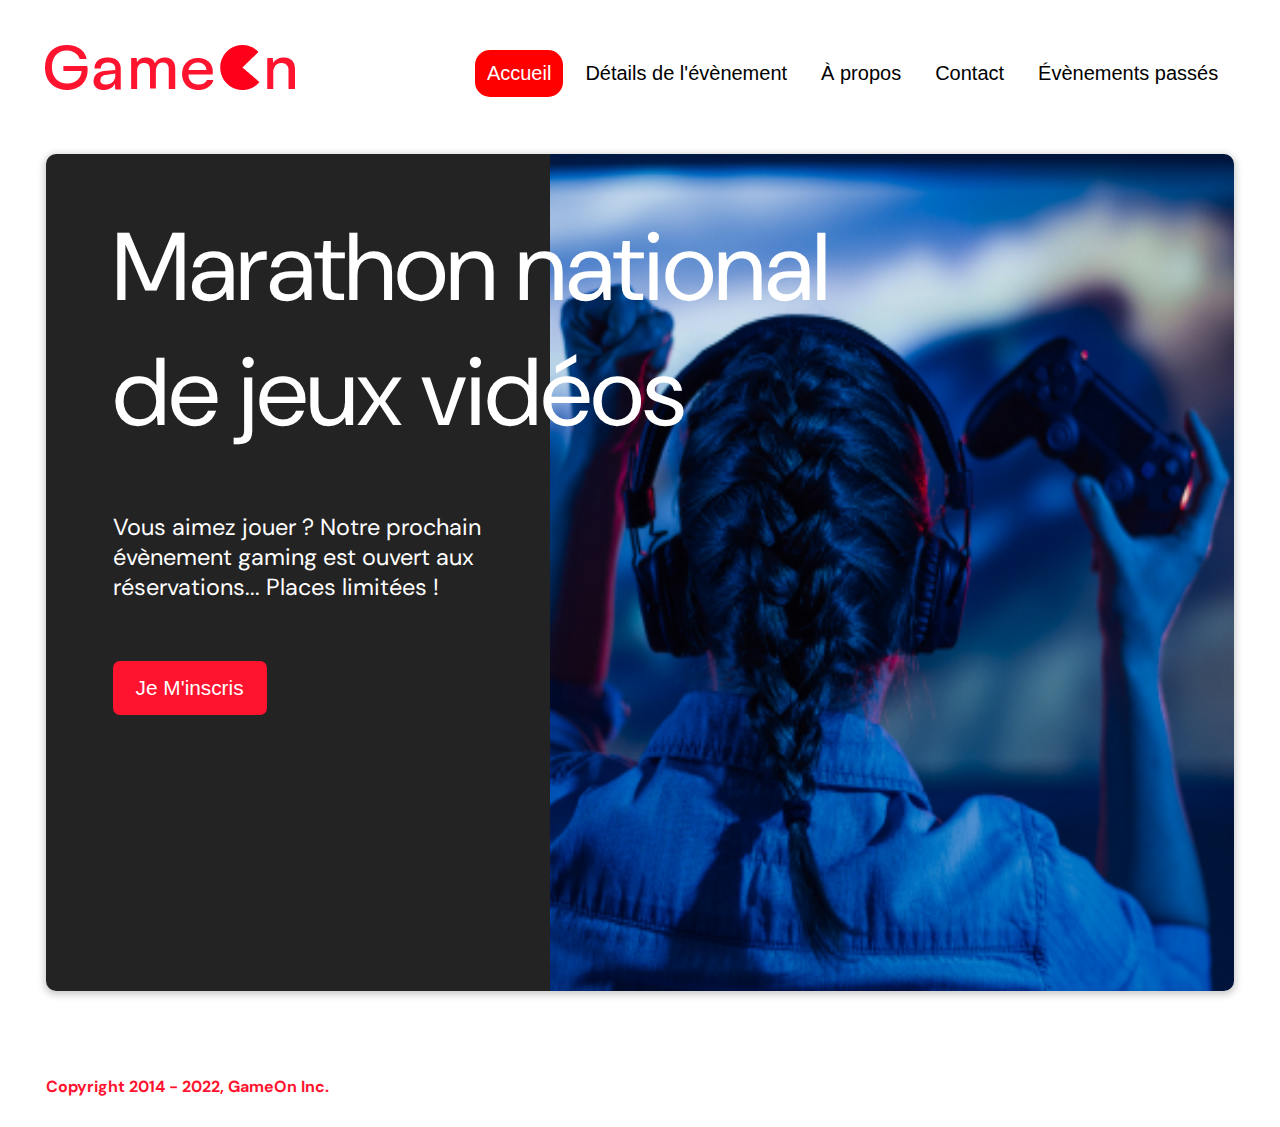
==== index.html @ f4a72d34 "file reorder" ====
<!DOCTYPE html>
<html lang="en">
  <head>
    <meta charset="utf-8" />
    <title>Reservation</title>
    <meta name="viewport" content="width=device-width,initial-scale=1" />
    <link rel="stylesheet" href="modal.css" />
    <link
      rel="stylesheet"
      href="https://cdnjs.cloudflare.com/ajax/libs/font-awesome/4.7.0/css/font-awesome.min.css"
    />
    <link
      href="https://fonts.googleapis.com/css?family=DM+Sans"
      rel="stylesheet"
    />
  </head>
  <body>
    <div class="topnav" id="myTopnav">
      <div class="header-logo">
        <img alt="logo" src="Logo.png" width="auto" height="auto" />
      </div>
      <div class="main-navbar">
        <a href="#" class="active"><span>Accueil</span></a>
        <a href="#"><span>Détails de l'évènement</span></a>
        <a href="#"><span>À propos</span></a>
        <a href="#"><span>Contact</span></a>
        <a href="#"><span>Évènements passés</span></a>
        <a href="javascript:void(0);" class="icon" onclick="editNav()">
          <i class="fa fa-bars"></i>
        </a>
      </div>
    </div>
    <main>
      <div class="hero-section">
        <div class="hero-content">
          <h1 class="hero-headline">
            Marathon national<br />
            de jeux vidéos
          </h1>
          <p class="hero-text">
            Vous aimez jouer ? Notre prochain évènement gaming est ouvert aux
            réservations... Places limitées !
          </p>
          <button class="btn-signup modal-btn">je m'inscris</button>
        </div>
        <div class="hero-img">
          <img src="./bg_img.jpg" alt="img" />
        </div>
        <button class="btn-signup modal-btn">je m'inscris</button>
      </div>

      <div class="bground hidden">
        <div class="content">
          <span class="close"></span>
          <div class="modal-body">
            <form
              id="signup"
              name="reserve"
              action="index.html"
              method="get"
              novalidate
            >
              <div
                data-error="* Veuillez entrer 2 caractères ou plus pour le champ du prénom."
                data-error-visible="false"
                class="formData"
              >
                <label>Prénom</label><br />
                <input
                  class="text-control"
                  type="text"
                  id="first"
                  name="first"
                  minlength="2"
                  required
                /><br />
              </div>
              <div
                data-error="* Veuillez entrer 2 caractères ou plus pour le champ du nom."
                data-error-visible="false"
                class="formData"
              >
                <label>Nom</label><br />
                <input
                  class="text-control"
                  type="text"
                  id="last"
                  name="last"
                  minlength="2"
                  required
                /><br />
              </div>
              <div
                data-error="* Veuillez entrer une adresse mail valide"
                data-error-visible="false"
                class="formData"
              >
                <label>E-mail</label><br />
                <input
                  class="text-control"
                  type="email"
                  id="email"
                  name="email"
                  required
                /><br />
              </div>
              <div
                data-error="* Vous devez entrer votre date de naissance."
                data-error-visible="false"
                class="formData"
              >
                <label>Date de naissance</label><br />
                <input
                  class="text-control"
                  type="date"
                  id="birthdate"
                  name="birthdate"
                  required
                /><br />
              </div>
              <div
                data-error="* Entrez le nombre de tournois participé."
                data-error-visible="false"
                class="formData"
              >
                <label
                  >À combien de tournois GameOn avez-vous déjà participé
                  ?</label
                ><br />
                <input
                  type="number"
                  class="text-control"
                  id="quantity"
                  name="quantity"
                  min="0"
                  max="99"
                  required
                />
              </div>
              <p class="text-label">
                A quel tournoi souhaitez-vous participer cette année ?
              </p>
              <div
                data-error="* Vous devez choisir une option."
                data-error-visible="false"
                class="formData"
              >
                <input
                  class="checkbox-input"
                  type="radio"
                  id="location1"
                  name="location"
                  value="New York"
                />
                <label class="checkbox-label" for="location1">
                  <span class="checkbox-icon"></span>
                  New York</label
                >
                <input
                  class="checkbox-input"
                  type="radio"
                  id="location2"
                  name="location"
                  value="San Francisco"
                />
                <label class="checkbox-label" for="location2">
                  <span class="checkbox-icon"></span>
                  San Francisco</label
                >
                <input
                  class="checkbox-input"
                  type="radio"
                  id="location3"
                  name="location"
                  value="Seattle"
                />
                <label class="checkbox-label" for="location3">
                  <span class="checkbox-icon"></span>
                  Seattle</label
                >
                <input
                  class="checkbox-input"
                  type="radio"
                  id="location4"
                  name="location"
                  value="Chicago"
                />
                <label class="checkbox-label" for="location4">
                  <span class="checkbox-icon"></span>
                  Chicago</label
                >
                <input
                  class="checkbox-input"
                  type="radio"
                  id="location5"
                  name="location"
                  value="Boston"
                  required
                />
                <label class="checkbox-label" for="location5">
                  <span class="checkbox-icon"></span>
                  Boston</label
                >
                <input
                  class="checkbox-input"
                  type="radio"
                  id="location6"
                  name="location"
                  value="Portland"
                />
                <label class="checkbox-label" for="location6">
                  <span class="checkbox-icon"></span>
                  Portland</label
                >
              </div>

              <div
                data-error="* Vous devez vérifier que vous acceptez les termes et conditions."
                data-error-visible="false"
                class="formData"
              >
                <input
                  class="checkbox-input"
                  type="checkbox"
                  id="checkbox1"
                  name="TOScheckbox"
                  checked
                  required
                />
                <label class="checkbox2-label" for="checkbox1" required idate>
                  <span class="checkbox-icon"></span>
                  J'ai lu et accepté les conditions d'utilisation.
                </label>
                <br />
                <input class="checkbox-input" type="checkbox" id="checkbox2" />
                <label class="checkbox2-label" for="checkbox2">
                  <span class="checkbox-icon"></span>
                  Je Je souhaite être prévenu des prochains évènements.
                </label>
                <br />
              </div>
              <input
                class="btn-submit"
                type="submit"
                class="button"
                value="C'est parti"
              />
            </form>
          </div>
        </div>
      </div>

      <div class="bground-f hidden">
        <div class="content">
          <span class="close-f"></span>
          <div class="modal-body-f">
            Inscription terminer !<br></br>  
            <button class="btn-signup modal-btn-f">Revenir sur le site</button>
          </div>
      </div>
    </main>
    <footer>
      <p class="copyrights">Copyright 2014 - 2022, GameOn Inc.</p>
    </footer>
    <script src="modal.js"></script>
  </body>
</html>
---- modal.css ----
:root {
  --font-default: 'DM Sans', Arial, Helvetica, sans-serif;
  --font-slab: var(--font-default);
  --modal-duration: 0.8s;
}
* {
  box-sizing: border-box;
  margin: 0;
  padding: 0;
}
/* Landing Page */

body {
  margin: 0;
  display: flex;
  flex-direction: column;
  background-image: url('background.png');
  font-family: var(--font-default);
  font-size: 18px;
  max-width: 1300px;
  margin: 0 auto;
}

p {
  margin-bottom: 0;
  padding: 0.5vw;
}

img {
  padding-right: 1rem;
}

.topnav {
  overflow: hidden;
  margin: 3.5%;
}
.header-logo {
  float: left;
}
.main-navbar {
  float: right;
}
.topnav a {
  float: left;
  display: block;
  color: #000000;
  text-align: center;
  padding: 12px 12px;
  margin: 5px;
  text-decoration: none;
  font-size: 20px;
  font-family: Roboto, sans-serif;
}

.topnav a:hover {
  background-color: #ff0000;
  color: #ffffff;
  border-radius: 15px;
}

.topnav a.active {
  background-color: #ff0000;
  color: #ffffff;
  border-radius: 15px;
}

.topnav .icon {
  display: none;
}

@media screen and (max-width: 768px) {
  .topnav a {
    display: none;
  }
  .topnav a.icon {
    float: right;
    display: block;
  }
}

@media screen and (max-width: 768px) {
  .topnav.responsive {
    position: relative;
  }
  .topnav.responsive .icon {
    position: absolute;
    right: 0;
    top: 0;
  }
  .topnav.responsive a {
    float: none;
    display: block;
    text-align: left;
  }
}

@media screen and (max-width: 540px) {
  .topnav a {
    display: none;
  }
  .topnav a.icon {
    float: right;
    display: block;
    margin-top: -15px;
  }
}

main {
  font-size: 130%;
  font-weight: bolder;
  color: black;
  padding-top: 0.5vw;
  padding-left: 2vw;
  padding-right: 2vw;
  margin: 1px 20px 15px;
  border-radius: 2rem;
  text-align: justify;
}

.modal-btn {
  font-size: 145%;
  background: #fe142f;
  display: flex;
  margin: auto;
  padding: 2em;
  color: #fff;
  padding: 0.75rem 2.5rem;
  border-radius: 1rem;
  cursor: pointer;
}

.modal-btn-f {
  font-size: 145%;
  background: #fe142f;
  display: flex;
  margin: auto;
  padding: 2em;
  color: #fff;
  padding: 0.75rem 2.5rem;
  border-radius: 1rem;
  cursor: pointer;
}

.modal-btn:hover {
  background: #3876ac;
}

.footer {
  margin: 20px;
  padding: 10px;
  font-family: var(--font-slab);
}

/* Modal form */

.button {
  background: #fe142f;
  margin-top: 0.5em;
  padding: 1em;
  color: #fff;
  border-radius: 15px;
  cursor: pointer;
  font-size: 16px;
}

.button:hover {
  background: #3876ac;
}

.smFont {
  font-size: 16px;
}

.bground {
  position: fixed;
  z-index: 1;
  left: 0;
  top: 0;
  height: 100%;
  width: 100%;
  overflow: auto;
  background-color: rgba(26, 39, 156, 0.4);
}

.bground-f {
  position: fixed;
  z-index: 1;
  left: 0;
  top: 0;
  height: 100%;
  width: 100%;
  overflow: auto;
  background-color: rgba(26, 39, 156, 0.4);
}

.hidden {
  display: none;
}

.content {
  margin: 5% auto;
  width: 100%;
  max-width: 500px;
  animation-name: modalopen;
  animation-duration: var(--modal-duration);
  background: #232323;
  border-radius: 10px;
  overflow: hidden;
  position: relative;
  color: #fff;
  padding-top: 10px;
}

.modal-body {
  padding: 15px 8%;
  margin: 15px auto;
}

.modal-body-f {
  padding: 15px 8%;
  padding-top: 50px;
  margin: 15px auto;
  display: flex;
  flex-direction: column;
}

label {
  font-family: var(--font-default);
  font-size: 17px;
  font-weight: normal;
  display: inline-block;
  margin-bottom: 11px;
}
input {
  padding: 8px;
  border: 0.8px solid #ccc;
  outline: none;
}
.text-control {
  margin: 0;
  padding: 8px;
  width: 100%;
  border-radius: 8px;
  font-size: 20px;
  height: 48px;
}
.formData[data-error]::after {
  content: attr(data-error);
  font-size: 0.4em;
  color: #e54858;
  display: block;
  margin-top: 7px;
  margin-bottom: 7px;
  text-align: right;
  line-height: 0.3;
  opacity: 0;
  transition: 0.3s;
}
.formData[data-error-visible='true']::after {
  opacity: 1;
}
.formData[data-error-visible='true'] .text-control {
  border: 2px solid #e54858;
}

/* 
input[data-error]::after {
  content: attr(data-error);
  font-size: 0.4em;
  color: red;
} */
.checkbox-label,
.checkbox2-label {
  position: relative;
  margin-left: 36px;
  font-size: 12px;
  font-weight: normal;
}
.checkbox-label .checkbox-icon,
.checkbox2-label .checkbox-icon {
  display: block;
  width: 20px;
  height: 20px;
  border: 2px solid #279e7a;
  border-radius: 50%;
  text-indent: 29px;
  white-space: nowrap;
  position: absolute;
  left: -30px;
  top: -1px;
  transition: 0.3s;
}
.checkbox-label .checkbox-icon::after,
.checkbox2-label .checkbox-icon::after {
  content: '';
  width: 13px;
  height: 13px;
  background-color: #279e7a;
  border-radius: 50%;
  text-indent: 29px;
  white-space: nowrap;
  position: absolute;
  left: 50%;
  top: 50%;
  transform: translate(-50%, -50%);
  transition: 0.3s;
  opacity: 0;
}
.checkbox-input {
  display: none;
}
.checkbox-input:checked + .checkbox-label .checkbox-icon::after,
.checkbox-input:checked + .checkbox2-label .checkbox-icon::after {
  opacity: 1;
}
.checkbox-input:checked + .checkbox2-label .checkbox-icon {
  background: #279e7a;
}
.checkbox2-label .checkbox-icon {
  border-radius: 4px;
  border: 0;
  background: #c4c4c4;
}
.checkbox2-label .checkbox-icon::after {
  width: 7px;
  height: 4px;
  border-radius: 2px;
  background: transparent;
  border: 2px solid transparent;
  border-bottom-color: #fff;
  border-left-color: #fff;
  transform: rotate(-55deg);
  left: 21%;
  top: 19%;
}
.close {
  position: absolute;
  right: 15px;
  top: 15px;
  width: 32px;
  height: 32px;
  opacity: 1;
  cursor: pointer;
  transform: scale(0.7);
}

.close:before,
.close:after {
  position: absolute;
  left: 15px;
  content: ' ';
  height: 33px;
  width: 3px;
  background-color: #fff;
}
.close:before {
  transform: rotate(45deg);
}
.close:after {
  transform: rotate(-45deg);
}

.close-f {
  position: absolute;
  right: 15px;
  top: 15px;
  width: 32px;
  height: 32px;
  opacity: 1;
  cursor: pointer;
  transform: scale(0.7);
}

.close-f:before,
.close-f:after {
  position: absolute;
  left: 15px;
  content: ' ';
  height: 33px;
  width: 3px;
  background-color: #fff;
}
.close-f:before {
  transform: rotate(45deg);
}
.close-f:after {
  transform: rotate(-45deg);
}

.btn-submit,
.btn-signup {
  background: #fe142f;
  display: block;
  margin: 0 auto;
  border-radius: 7px;
  font-size: 1rem;
  padding: 12px 82px;
  color: #fff;
  cursor: pointer;
  border: 0;
}
/* custom select styles */
.custom-select {
  position: relative;
  font-family: Arial;
  font-size: 1.1rem;
  font-weight: normal;
}

.custom-select select {
  display: none;
}
.select-selected {
  background-color: #fff;
}

/* Style the arrow inside the select element: */
.select-selected:after {
  position: absolute;
  content: '';
  top: 10px;
  right: 13px;
  width: 11px;
  height: 11px;
  border: 3px solid transparent;
  border-bottom-color: #f00;
  border-left-color: #f00;
  transform: rotate(-48deg);
  border-radius: 5px 0 5px 0;
}

/* Point the arrow upwards when the select box is open (active): */
.select-selected.select-arrow-active:after {
  transform: rotate(135deg);
  top: 13px;
}

.select-items div,
.select-selected {
  color: #000;
  padding: 11px 16px;
  border: 1px solid transparent;
  border-color: transparent transparent rgba(0, 0, 0, 0.1) transparent;
  cursor: pointer;
  border-radius: 8px;
  height: 48px;
}

/* Style items (options): */
.select-items {
  position: absolute;
  background-color: #fff;
  top: 89%;
  left: 0;
  right: 0;
  z-index: 99;
}

/* Hide the items when the select box is closed: */
.select-hide {
  display: none;
}

.select-items div:hover,
.same-as-selected {
  background-color: rgba(0, 0, 0, 0.1);
}
/* custom select end */
.text-label {
  font-weight: normal;
  font-size: 16px;
}
.hero-section {
  min-height: 93vh;
  border-radius: 10px;
  display: grid;
  grid-template-columns: repeat(12, 1fr);
  overflow: hidden;
  box-shadow: 0 2px 7px 2px rgba(0, 0, 0, 0.2);
  margin-bottom: 10px;
}
.hero-content {
  padding: 51px 67px;
  grid-column: span 4;
  background: #232323;
  color: #fff;
  position: relative;
  text-align: left;
  min-width: 424px;
}
.hero-content::after {
  content: '';
  width: 100%;
  height: 100%;
  background: #232323;
  position: absolute;
  right: -80px;
  top: 0;
}
.hero-content > * {
  position: relative;
  z-index: 1;
}
.hero-headline {
  font-size: 6rem;
  font-weight: normal;
  white-space: nowrap;
}
.hero-text {
  width: 146%;
  font-weight: normal;
  margin-top: 57px;
  padding: 0;
}
.btn-signup {
  outline: none;
  text-transform: capitalize;
  font-size: 1.3rem;
  padding: 15px 23px;
  margin: 0;
  margin-top: 59px;
}
.hero-img {
  grid-column: span 8;
}
.hero-img img {
  width: 100%;
  height: 100%;
  display: block;
  padding: 0;
}
.copyrights {
  color: #fe142f;
  padding: 0;
  font-size: 1rem;
  margin: 60px 0 30px;
  font-weight: bolder;
}
.hero-section > .btn-signup {
  display: none;
}
footer {
  padding-left: 2vw;
  padding-right: 2vw;
  margin: 0 20px;
}
@media screen and (max-width: 800px) {
  .hero-section {
    display: block;
    box-shadow: unset;
  }
  .hero-content {
    background: #fff;
    color: #000;
    padding: 20px;
  }
  .hero-content::after {
    content: unset;
  }
  .hero-content .btn-signup {
    display: none;
  }
  .hero-headline {
    font-size: 4.5rem;
    white-space: normal;
  }
  .hero-text {
    width: unset;
    font-size: 1.5rem;
  }
  .hero-img img {
    border-radius: 10px;
    margin-top: 40px;
  }
  .hero-section > .btn-signup {
    display: block;
    margin: 32px auto 10px;
    padding: 12px 35px;
  }
  .copyrights {
    margin-top: 50px;
    text-align: center;
  }
}

@keyframes modalopen {
  from {
    opacity: 0;
    transform: translateY(-150px);
  }
  to {
    opacity: 1;
  }
}
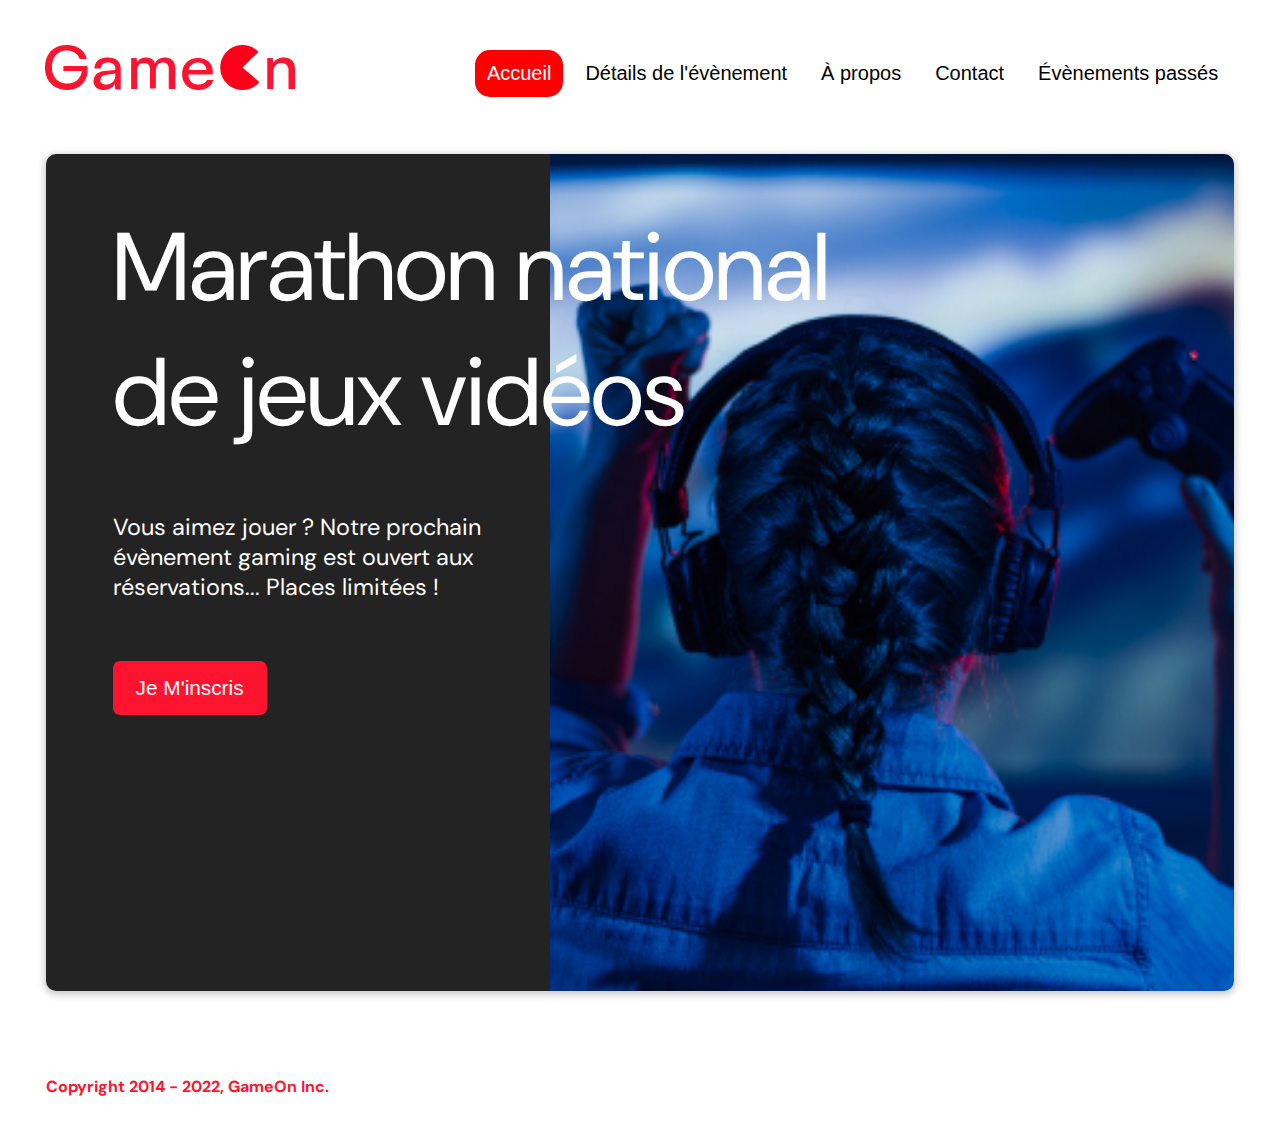
==== commit c96241f7: "fixed confirmation modal and added some errors detection on form" ====
--- a/index.html
+++ b/index.html
@@ -17,7 +17,7 @@
   <body>
     <div class="topnav" id="myTopnav">
       <div class="header-logo">
-        <img alt="logo" src="Logo.png" width="auto" height="auto" />
+        <img alt="logo" src="Logo.png" />
       </div>
       <div class="main-navbar">
         <a href="#" class="active"><span>Accueil</span></a>
@@ -227,7 +227,7 @@
                   checked
                   required
                 />
-                <label class="checkbox2-label" for="checkbox1" required idate>
+                <label class="checkbox2-label" for="checkbox1">
                   <span class="checkbox-icon"></span>
                   J'ai lu et accepté les conditions d'utilisation.
                 </label>
@@ -239,25 +239,27 @@
                 </label>
                 <br />
               </div>
-              <input
-                class="btn-submit"
-                type="submit"
-                class="button"
-                value="C'est parti"
-              />
+              <input class="btn-submit" type="submit" value="C'est parti" />
             </form>
+            <div class="confirmation-block hidden">
+              <p class="confirmation-text">Merci pour<br />votre inscription</p>
+              <div class="confirmation-button">
+                <button class="btn-signup" id="end-form">Fermer</button>
+              </div>
+            </div>
           </div>
         </div>
       </div>
 
-      <div class="bground-f hidden">
+      <!-- <div class="bground-f hidden">
         <div class="content">
           <span class="close-f"></span>
           <div class="modal-body-f">
-            Inscription terminer !<br></br>  
+            Inscription terminer !<br />
             <button class="btn-signup modal-btn-f">Revenir sur le site</button>
           </div>
-      </div>
+        </div>
+      </div> -->
     </main>
     <footer>
       <p class="copyrights">Copyright 2014 - 2022, GameOn Inc.</p>
--- a/modal.css
+++ b/modal.css
@@ -65,43 +65,47 @@
 }
 
 .topnav .icon {
+  color: #ff0000;
+  font-size: 24px;
   display: none;
 }
 
-@media screen and (max-width: 768px) {
+.confirmation-block {
+  position: absolute;
+  display: flex;
+  flex-direction: column;
+  top: 0;
+  height: 100%;
+  width: 100%;
+  left: 0;
+}
+.confirmation-text {
+  display: flex;
+  flex-direction: column-reverse;
+  text-align: center;
+  height: 50%;
+  font-size: 40px;
+}
+
+.confirmation-button {
+  display: flex;
+  flex-direction: column-reverse;
+  height: 50%;
+}
+
+.confirmation-button button {
+  margin: 40px;
+  width: 200px;
+  align-self: center;
+}
+
+@media screen and (max-width: 540px) {
   .topnav a {
     display: none;
   }
   .topnav a.icon {
     float: right;
     display: block;
-  }
-}
-
-@media screen and (max-width: 768px) {
-  .topnav.responsive {
-    position: relative;
-  }
-  .topnav.responsive .icon {
-    position: absolute;
-    right: 0;
-    top: 0;
-  }
-  .topnav.responsive a {
-    float: none;
-    display: block;
-    text-align: left;
-  }
-}
-
-@media screen and (max-width: 540px) {
-  .topnav a {
-    display: none;
-  }
-  .topnav a.icon {
-    float: right;
-    display: block;
-    margin-top: -15px;
   }
 }
 
@@ -182,19 +186,12 @@
   background-color: rgba(26, 39, 156, 0.4);
 }
 
-.bground-f {
-  position: fixed;
-  z-index: 1;
-  left: 0;
-  top: 0;
-  height: 100%;
-  width: 100%;
-  overflow: auto;
-  background-color: rgba(26, 39, 156, 0.4);
-}
-
 .hidden {
   display: none;
+}
+
+.invisible {
+  opacity: 0;
 }
 
 .content {
@@ -213,15 +210,6 @@
 
 .modal-body {
   padding: 15px 8%;
-  margin: 15px auto;
-}
-
-.modal-body-f {
-  padding: 15px 8%;
-  padding-top: 50px;
-  margin: 15px auto;
-  display: flex;
-  flex-direction: column;
 }
 
 label {
@@ -341,6 +329,7 @@
   height: 32px;
   opacity: 1;
   cursor: pointer;
+  z-index: 1;
   transform: scale(0.7);
 }
 
@@ -524,7 +513,6 @@
   grid-column: span 8;
 }
 .hero-img img {
-  width: 100%;
   height: 100%;
   display: block;
   padding: 0;
@@ -544,6 +532,44 @@
   padding-right: 2vw;
   margin: 0 20px;
 }
+
+@media screen and (max-width: 768px) {
+  .topnav {
+    position: sticky;
+    top: 0;
+    z-index: 2;
+    margin: 0;
+    padding: 3.5%;
+    background-color: white;
+  }
+  .topnav a {
+    display: none;
+  }
+  .topnav a.icon {
+    float: right;
+    display: block;
+  }
+  .topnav.responsive {
+    position: relative;
+  }
+  .topnav.responsive .icon {
+    position: absolute;
+    right: 0;
+    top: 0;
+  }
+  .topnav.responsive a {
+    float: none;
+    display: block;
+    text-align: left;
+  }
+  .modal-body {
+    margin-top: 75px;
+  }
+  .close {
+    top: 85px;
+  }
+}
+
 @media screen and (max-width: 800px) {
   .hero-section {
     display: block;
@@ -568,6 +594,10 @@
     width: unset;
     font-size: 1.5rem;
   }
+  .hero-img {
+    display: flex;
+    justify-content: center;
+  }
   .hero-img img {
     border-radius: 10px;
     margin-top: 40px;
